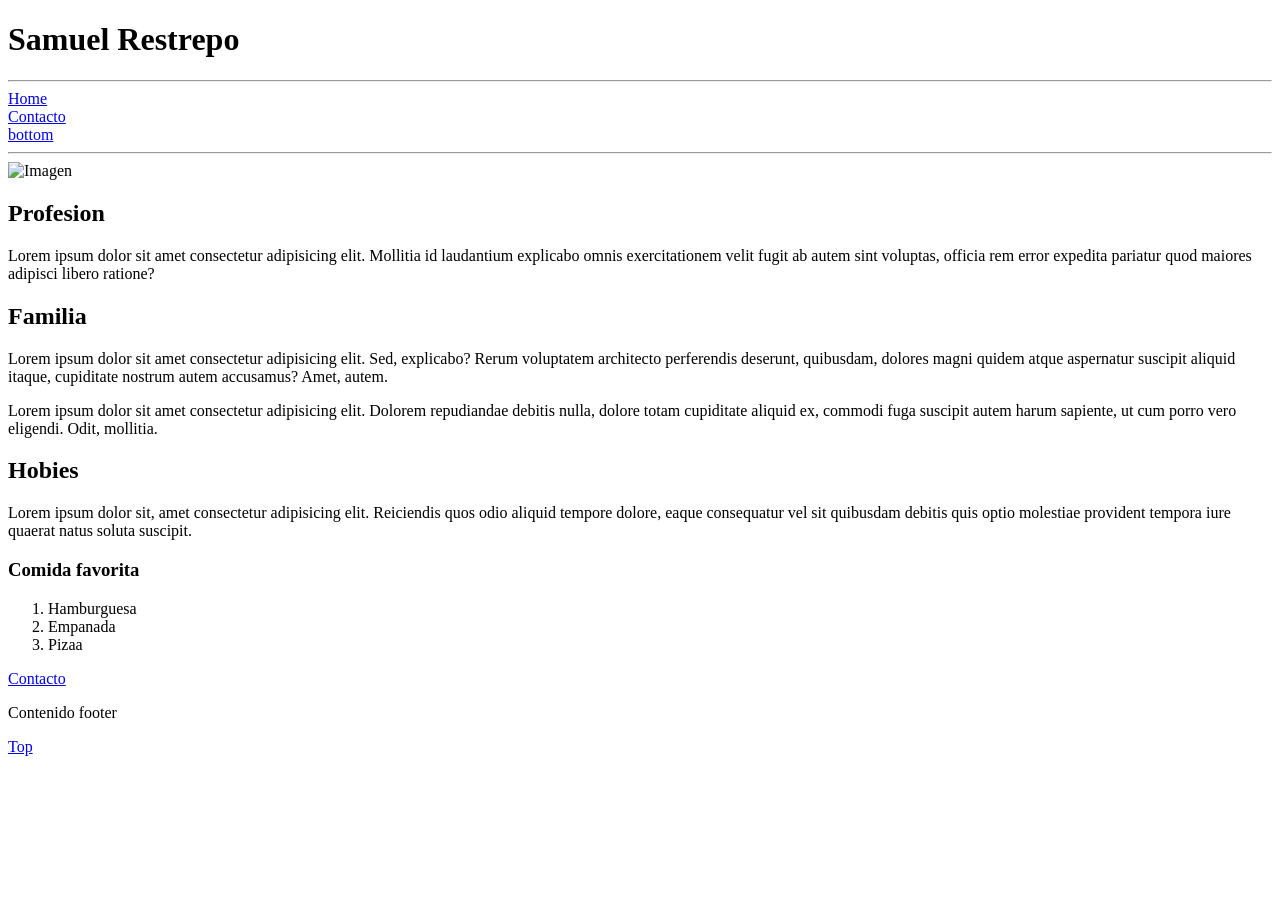
==== index.html @ 70c5a5b8 "se actualizo index en base a los cambios de la clase del dia de hoy" ====
<!DOCTYPE html>
<html lang="en">
<head>
    <meta charset="UTF-8">
    <meta name="viewport" content="width=device-width, initial-scale=1.0">
    <title>Samuel Restrepo / Inicio</title>
    <link rel="shortcut icon" href="assets/logooooo.png">
</head>
<body>
<header>
    <h1>Samuel Restrepo</h1>
</header>
<hr />
<nav>
    <a href="index.html">Home</a>
    <br>
    <a href="contacto.html">Contacto</a>
    <br />
    <a href="#bottom">bottom</a>
</nav>
<hr />
<img src="https://encrypted-tbn0.gstatic.com/images?q=tbn:ANd9GcRqrIaOoNLKb_PGfc_nS4s3IVBC8x7x9nYOqQ&s" alt="Imagen">
<main>
    <section>
        <h2>Profesion</h2>
        <p>
            Lorem ipsum dolor sit amet consectetur adipisicing elit. Mollitia id laudantium explicabo omnis exercitationem velit fugit ab autem sint voluptas, officia rem error expedita pariatur quod maiores adipisci libero ratione?
        </p>
    </section>
    <section>
        <h2>Familia</h2>
        <p>
            Lorem ipsum dolor sit amet consectetur adipisicing elit. Sed, explicabo? Rerum voluptatem architecto perferendis deserunt, quibusdam, dolores magni quidem atque aspernatur suscipit aliquid itaque, cupiditate nostrum autem accusamus? Amet, autem.
        </p>
        <p>
            Lorem ipsum dolor sit amet consectetur adipisicing elit. Dolorem repudiandae debitis nulla, dolore totam cupiditate aliquid ex, commodi fuga suscipit autem harum sapiente, ut cum porro vero eligendi. Odit, mollitia.
        </p>
    </section>
    <section>
        <h2>Hobies</h2>
        <p>
            Lorem ipsum dolor sit, amet consectetur adipisicing elit. Reiciendis quos odio aliquid tempore dolore, eaque consequatur vel sit quibusdam debitis quis optio molestiae provident tempora iure quaerat natus soluta suscipit.
        </p>
        <h3>Comida favorita</h3>
        <ol>
            <li>Hamburguesa</li>
            <li>Empanada</li>
            <li>Pizaa</li>
        </ol>       
</main>
<aside>
    <a
     href="https://github.com/Samuel-Restrepo223"
    taget="_blank"
    rel="noopener noreferrer"
    >Contacto</a
    >
</aside>
<footer id="bottom">
<p>Contenido footer</p>
<p> <a href="#top">Top</a> </p>
</footer>  
</body>
</html>
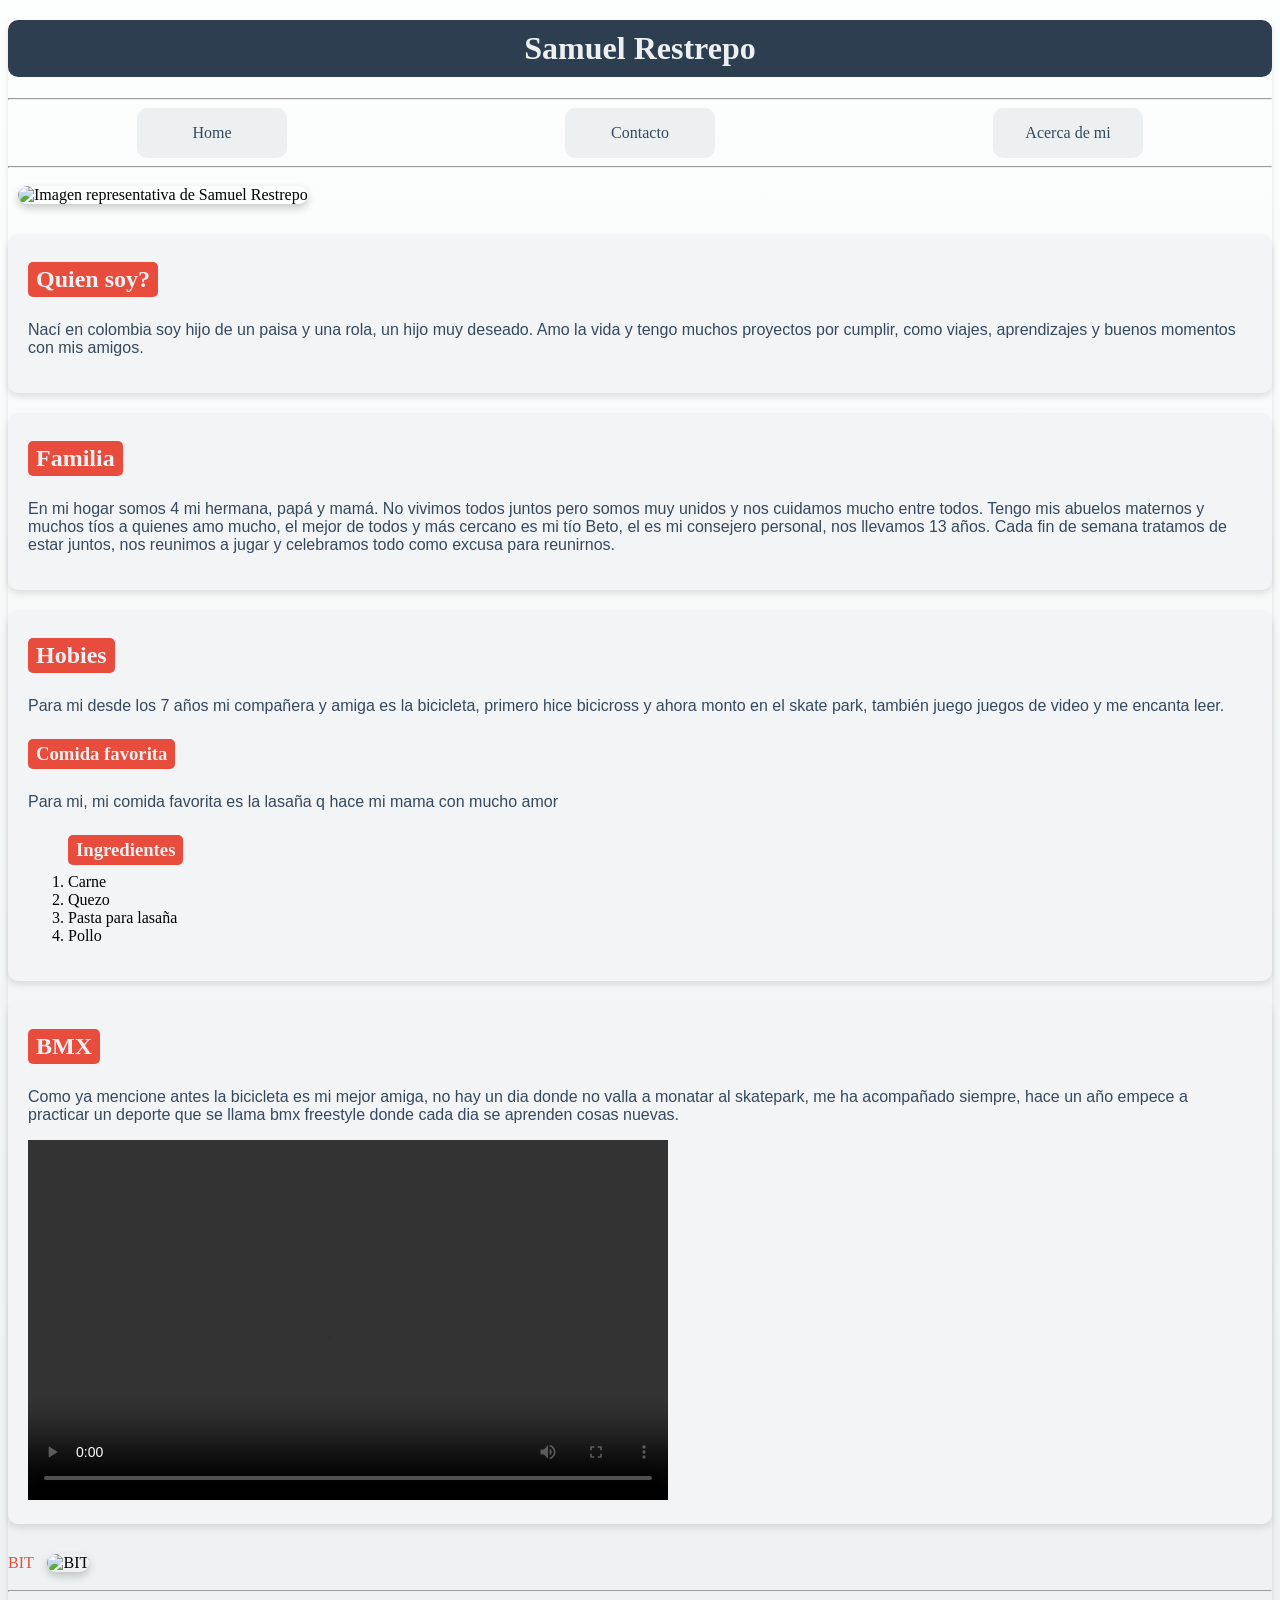
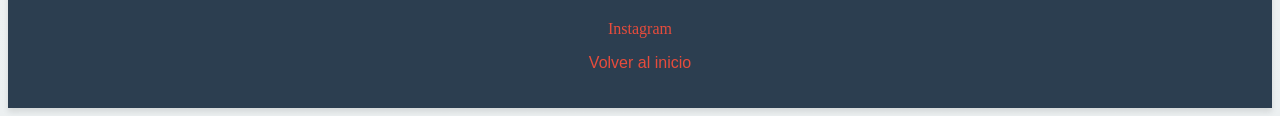
==== commit 490036bc: "se actualiza la pagina web" ====
--- a/index.html
+++ b/index.html
@@ -1,64 +1,84 @@
 <!DOCTYPE html>
-<html lang="en">
+<html lang="es">
 <head>
     <meta charset="UTF-8">
     <meta name="viewport" content="width=device-width, initial-scale=1.0">
-    <title>Samuel Restrepo / Inicio</title>
-    <link rel="shortcut icon" href="assets/logooooo.png">
+    <title>Samuel Restrepo</title>
+    <link rel="shortcut icon" href="./bit-website/assets/logo.jfif" type="image/x-icon">
+    <link rel="stylesheet" href="pagina.css">
+    <meta name="description" content="Página personal de Samuel Restrepo, donde comparto información sobre mi vida, familia, hobbies y más.">
+    <link rel="stylesheet" href="./contacto.html">
 </head>
 <body>
 <header>
     <h1>Samuel Restrepo</h1>
-</header>
-<hr />
+</header>    
+<hr>
 <nav>
-    <a href="index.html">Home</a>
-    <br>
-    <a href="contacto.html">Contacto</a>
-    <br />
-    <a href="#bottom">bottom</a>
+    <div class="container">
+        <a class="inicio" href="./index.html">Home</a>
+        <a class="contacto" href="contacto.html">Contacto</a>
+        <a class="sobremi" href="#bottom">Acerca de mi</a>
+    </div>
 </nav>
 <hr />
-<img src="https://encrypted-tbn0.gstatic.com/images?q=tbn:ANd9GcRqrIaOoNLKb_PGfc_nS4s3IVBC8x7x9nYOqQ&s" alt="Imagen">
-<main>
+<img  class="imagen." src="./bit-website/assets/imagen...jpeg" alt="Imagen representativa de Samuel Restrepo">
+
+    <main>
+        <div class="quien">
     <section>
-        <h2>Profesion</h2>
+        <h2 class=>Quien soy?</h2>
         <p>
-            Lorem ipsum dolor sit amet consectetur adipisicing elit. Mollitia id laudantium explicabo omnis exercitationem velit fugit ab autem sint voluptas, officia rem error expedita pariatur quod maiores adipisci libero ratione?
+            Nací en colombia soy hijo de un paisa y una rola, un hijo muy deseado. Amo la vida y tengo muchos proyectos por cumplir, como viajes, aprendizajes y buenos momentos con mis amigos.
         </p>
-    </section>
+    </section> 
+       </div>
     <section>
         <h2>Familia</h2>
         <p>
-            Lorem ipsum dolor sit amet consectetur adipisicing elit. Sed, explicabo? Rerum voluptatem architecto perferendis deserunt, quibusdam, dolores magni quidem atque aspernatur suscipit aliquid itaque, cupiditate nostrum autem accusamus? Amet, autem.
-        </p>
-        <p>
-            Lorem ipsum dolor sit amet consectetur adipisicing elit. Dolorem repudiandae debitis nulla, dolore totam cupiditate aliquid ex, commodi fuga suscipit autem harum sapiente, ut cum porro vero eligendi. Odit, mollitia.
+            En mi hogar somos 4 mi hermana, papá y mamá. No vivimos todos juntos pero somos muy unidos y nos cuidamos mucho entre todos. Tengo mis abuelos maternos y muchos tíos a quienes amo mucho, el mejor de todos y más cercano es mi tío Beto, el es mi consejero personal, nos llevamos 13 años. Cada fin de semana tratamos de estar juntos, nos reunimos a jugar y celebramos todo como excusa para reunirnos.
         </p>
     </section>
     <section>
         <h2>Hobies</h2>
         <p>
-            Lorem ipsum dolor sit, amet consectetur adipisicing elit. Reiciendis quos odio aliquid tempore dolore, eaque consequatur vel sit quibusdam debitis quis optio molestiae provident tempora iure quaerat natus soluta suscipit.
+            Para mi desde los 7 años mi compañera y amiga es la bicicleta, primero hice bicicross y ahora monto en el skate park, también juego juegos de video y me encanta leer.  
         </p>
         <h3>Comida favorita</h3>
+        <p>
+            Para mi, mi comida favorita es la lasaña q hace mi mama con mucho amor
+        </p>
         <ol>
-            <li>Hamburguesa</li>
-            <li>Empanada</li>
-            <li>Pizaa</li>
-        </ol>       
-</main>
-<aside>
-    <a
-     href="https://github.com/Samuel-Restrepo223"
-    taget="_blank"
-    rel="noopener noreferrer"
-    >Contacto</a
-    >
-</aside>
+            <h3>Ingredientes</h3>
+            <li>Carne</li>
+            <li>Quezo</li>
+            <li>Pasta para lasaña</li>
+            <li>Pollo</li>
+        </ol>
+    </section>
+    <section>
+        <h2>BMX</h2>
+        <p>
+            Como ya mencione antes la bicicleta es mi mejor amiga, no hay un dia donde no valla a monatar al skatepark, me ha acompañado siempre, hace un año empece a practicar un deporte que se llama bmx freestyle donde cada dia se aprenden cosas nuevas.
+        </p>
+    <video class="video" width="640" height="360" controls>
+    <source src="./bit-website/assets/video.mp4" type="video/mp4">
+    <source src="./bit-website/assets/video.mp4" type="video/ogg">
+          </video>
+          
+    </section>
+    </main>
+<a href="https://bitinstitute.online/"
+target="_blank"
+rel="noopener noreferrer"
+>BIT</a>
+<img class="imagen_BIT" src="https://tecnologicadeloriente.edu.co/wp-content/uploads/2024/09/Logo-BIT-feb-2024-4-03.png" alt="BIT">
+<hr>
 <footer id="bottom">
-<p>Contenido footer</p>
-<p> <a href="#top">Top</a> </p>
-</footer>  
+    <div class="footer-links"></div>
+    <a class="ig" href="https://www.instagram.com/lulo_funadooooo?igsh=MXQ0ZTkyYWNwYXVicA==">Instagram</a>
+    
+    <p><a href="#top">Volver al inicio</a></p>
+</footer>
 </body>
 </html>
--- a/pagina.css
+++ b/pagina.css
@@ -0,0 +1,131 @@
+h1 {
+    background-color: #2C3E50;
+    color: #ECF0F1;
+    text-align: center;
+    padding: 10px;
+    margin-top: 20px;
+    font-family: 'Playfair Display', serif;
+    border-radius: 10px;
+} 
+h2 {
+    background-color: #E74C3C;
+    color: #ECF0F1;
+    padding: 4px 8px;
+    border-radius: 5px;
+    display: inline-block; 
+    margin: 8px 0;
+    }
+h3 {
+   background-color: #E74C3C;
+   color: #ECF0F1;
+   padding: 4px 8px;
+   border-radius: 5px;
+   display: inline-block; 
+   margin: 8px 0;
+ }
+
+
+body {
+    background: linear-gradient(to bottom, #FDFEFE, #ECF0F1);
+    box-shadow: 0 4px 6px rgba(0, 0, 0, 0.1);
+}
+p {
+    color: #34495E;
+    font-family: 'Roboto', sans-serif;
+}
+
+a {
+    color: #E74C3C;
+    text-decoration: none;
+}
+a:hover {
+    color: #C0392B;
+    text-decoration: underline;
+}
+section {
+    background-color: #F3F4F6;
+    padding: 20px;
+    margin: 20px 0;
+    border-radius: 10px;
+    box-shadow: 0 4px 6px rgba(0, 0, 0, 0.1);
+}
+img {
+    border-radius: 10px;
+    margin: 10px;
+}
+button {
+    background-color: #2C3E50;
+    color: #ECF0F1;
+    padding: 10px 20px;
+    border: none;
+    border-radius: 5px;
+    cursor: pointer;
+    display: block;
+    margin: 10px auto;
+}
+button:hover {
+    background-color: #34495E;
+}
+footer {
+    background-color: #2C3E50;
+    color: #ECF0F1;
+    text-align: center;
+    padding: 20px;
+}
+footer a {
+    color: #E74C3C;
+    text-decoration: none;
+}
+.imagen_BIT {
+    margin: 10px;
+    width: 50px;
+}
+.container {
+    display: flex;
+    justify-content: center;
+    gap: 20px;
+    align-items: center;
+}
+.sobremi, .inicio, .contacto {
+    background-color: #ECF0F1;
+    color: #34495E;
+    display: flex;
+    justify-content: center;
+    align-items: center;
+    width: 150px;
+    height: 50px;
+    margin: auto;
+    border-radius: 10px;
+}
+.containerprincipal {
+    display: flex;
+    justify-content: center;
+    gap: 20px;
+    align-items: center;
+}
+.video-container {
+    max-width: 640px;
+    margin: 0 auto;
+    border-radius: 15px;
+    box-shadow: 0px 4px 8px rgba(0, 0, 0, 0.2);
+    background-color: transparent; 
+    padding: 10px;
+  }
+  
+  .styled-video {
+    border-radius: 10px;
+    background-color: transparent;
+  }
+  
+  img {
+    width: 50%; /* Ajusta el porcentaje según tus necesidades */
+    height: auto; /* Mantiene la proporción de la imagen */
+    border-radius: 10px; /* Añade bordes redondeados si lo deseas */
+    box-shadow: 0px 4px 8px rgba(0, 0, 0, 0.2); /* Da un efecto de sombra elegante */
+}
+.ig{
+    text-align: right;
+    width: 100%;
+    margin: 10px;
+    padding: 10px;
+}
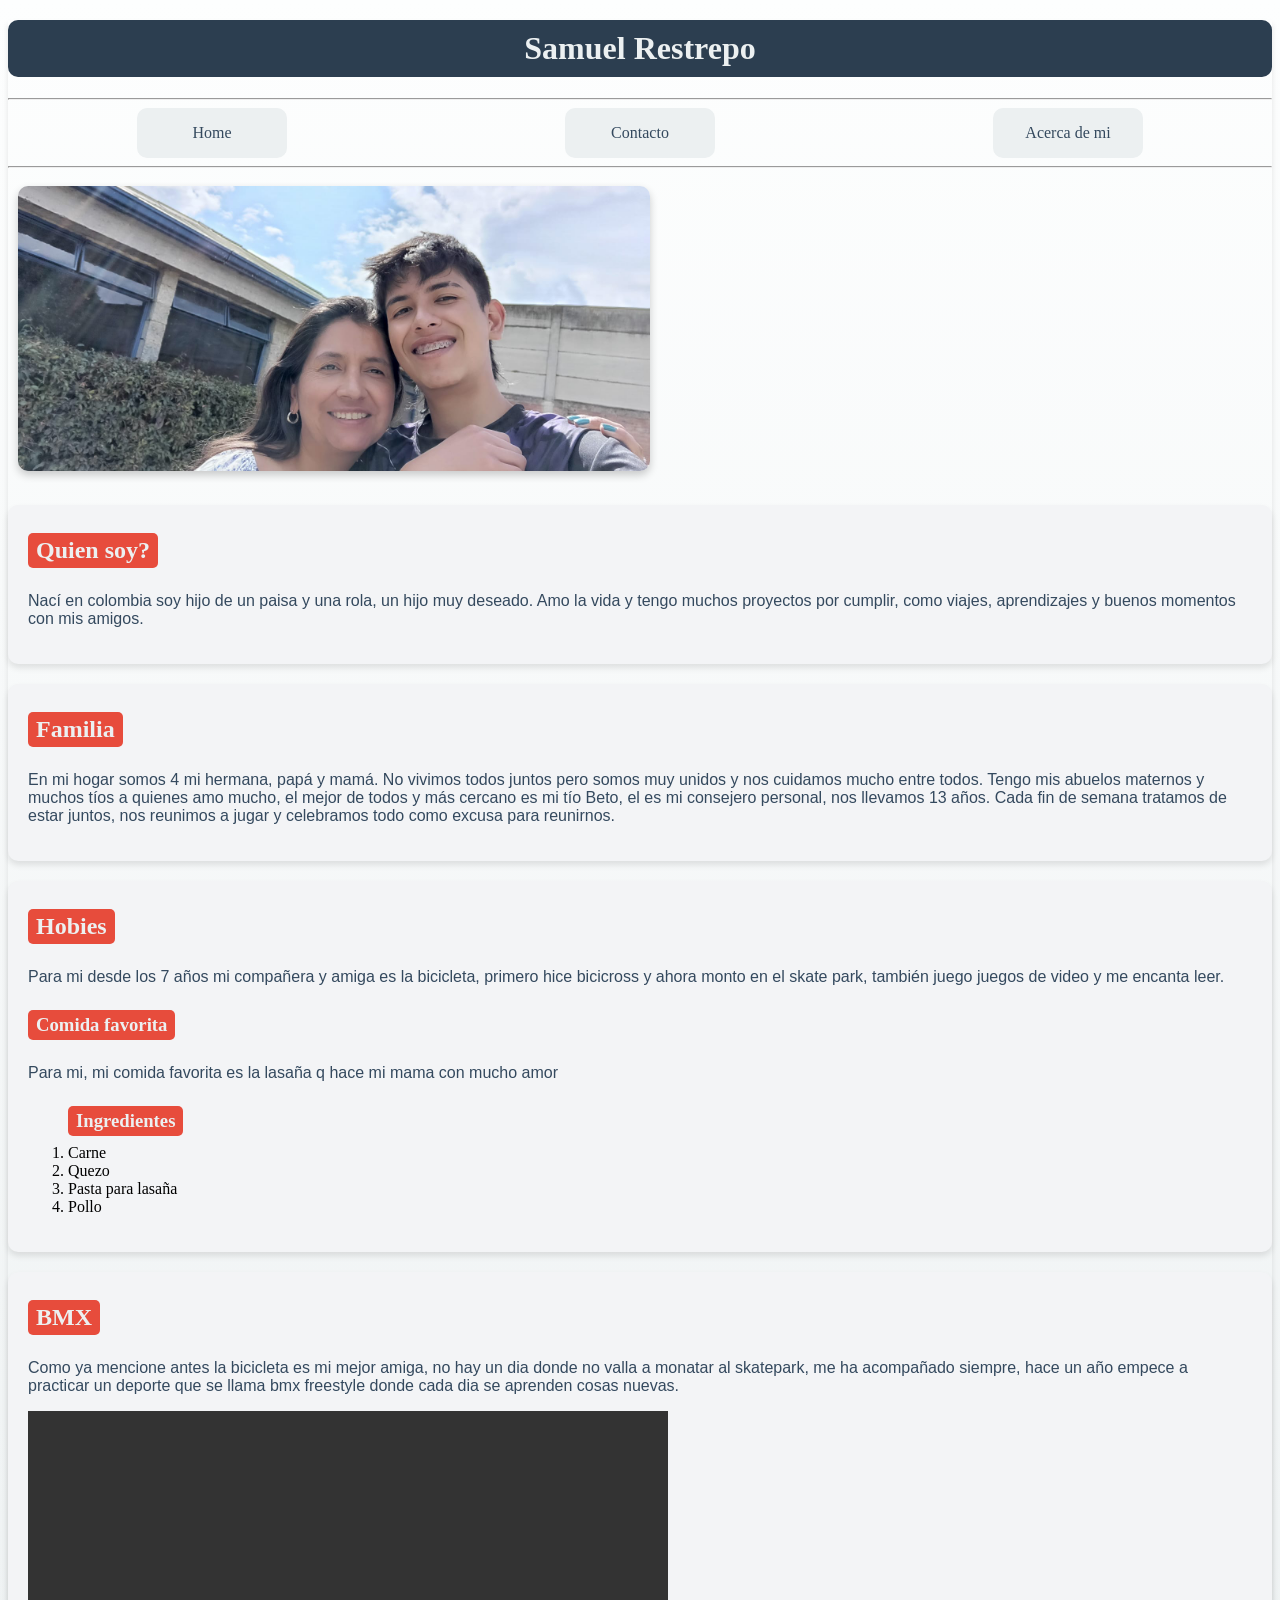
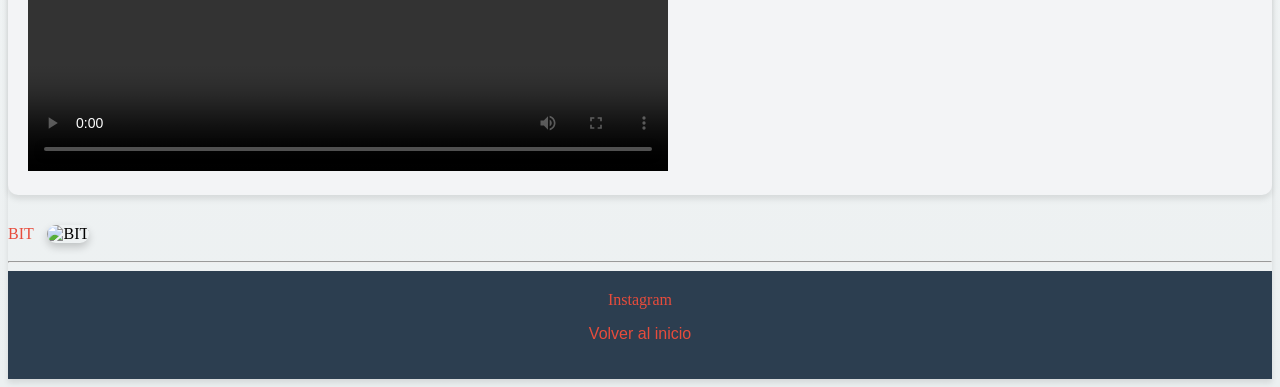
==== commit 0beb9331: "actualizacion de la pagina web" ====
--- a/index.html
+++ b/index.html
@@ -4,7 +4,7 @@
     <meta charset="UTF-8">
     <meta name="viewport" content="width=device-width, initial-scale=1.0">
     <title>Samuel Restrepo</title>
-    <link rel="shortcut icon" href="./bit-website/assets/logo.jfif" type="image/x-icon">
+    <link rel="shortcut icon" href="./assets/logo.jfif" type="image/x-icon">
     <link rel="stylesheet" href="pagina.css">
     <meta name="description" content="Página personal de Samuel Restrepo, donde comparto información sobre mi vida, familia, hobbies y más.">
     <link rel="stylesheet" href="./contacto.html">
@@ -22,7 +22,7 @@
     </div>
 </nav>
 <hr />
-<img  class="imagen." src="./bit-website/assets/imagen...jpeg" alt="Imagen representativa de Samuel Restrepo">
+<img  class="imagen." src="./assets/imagen...jpeg" alt="Imagen representativa de Samuel Restrepo">
 
     <main>
         <div class="quien">
@@ -62,8 +62,8 @@
             Como ya mencione antes la bicicleta es mi mejor amiga, no hay un dia donde no valla a monatar al skatepark, me ha acompañado siempre, hace un año empece a practicar un deporte que se llama bmx freestyle donde cada dia se aprenden cosas nuevas.
         </p>
     <video class="video" width="640" height="360" controls>
-    <source src="./bit-website/assets/video.mp4" type="video/mp4">
-    <source src="./bit-website/assets/video.mp4" type="video/ogg">
+    <source src="./assets/video.mp4" type="video/mp4">
+    <source src="./assets/video.mp4" type="video/ogg">
           </video>
           
     </section>
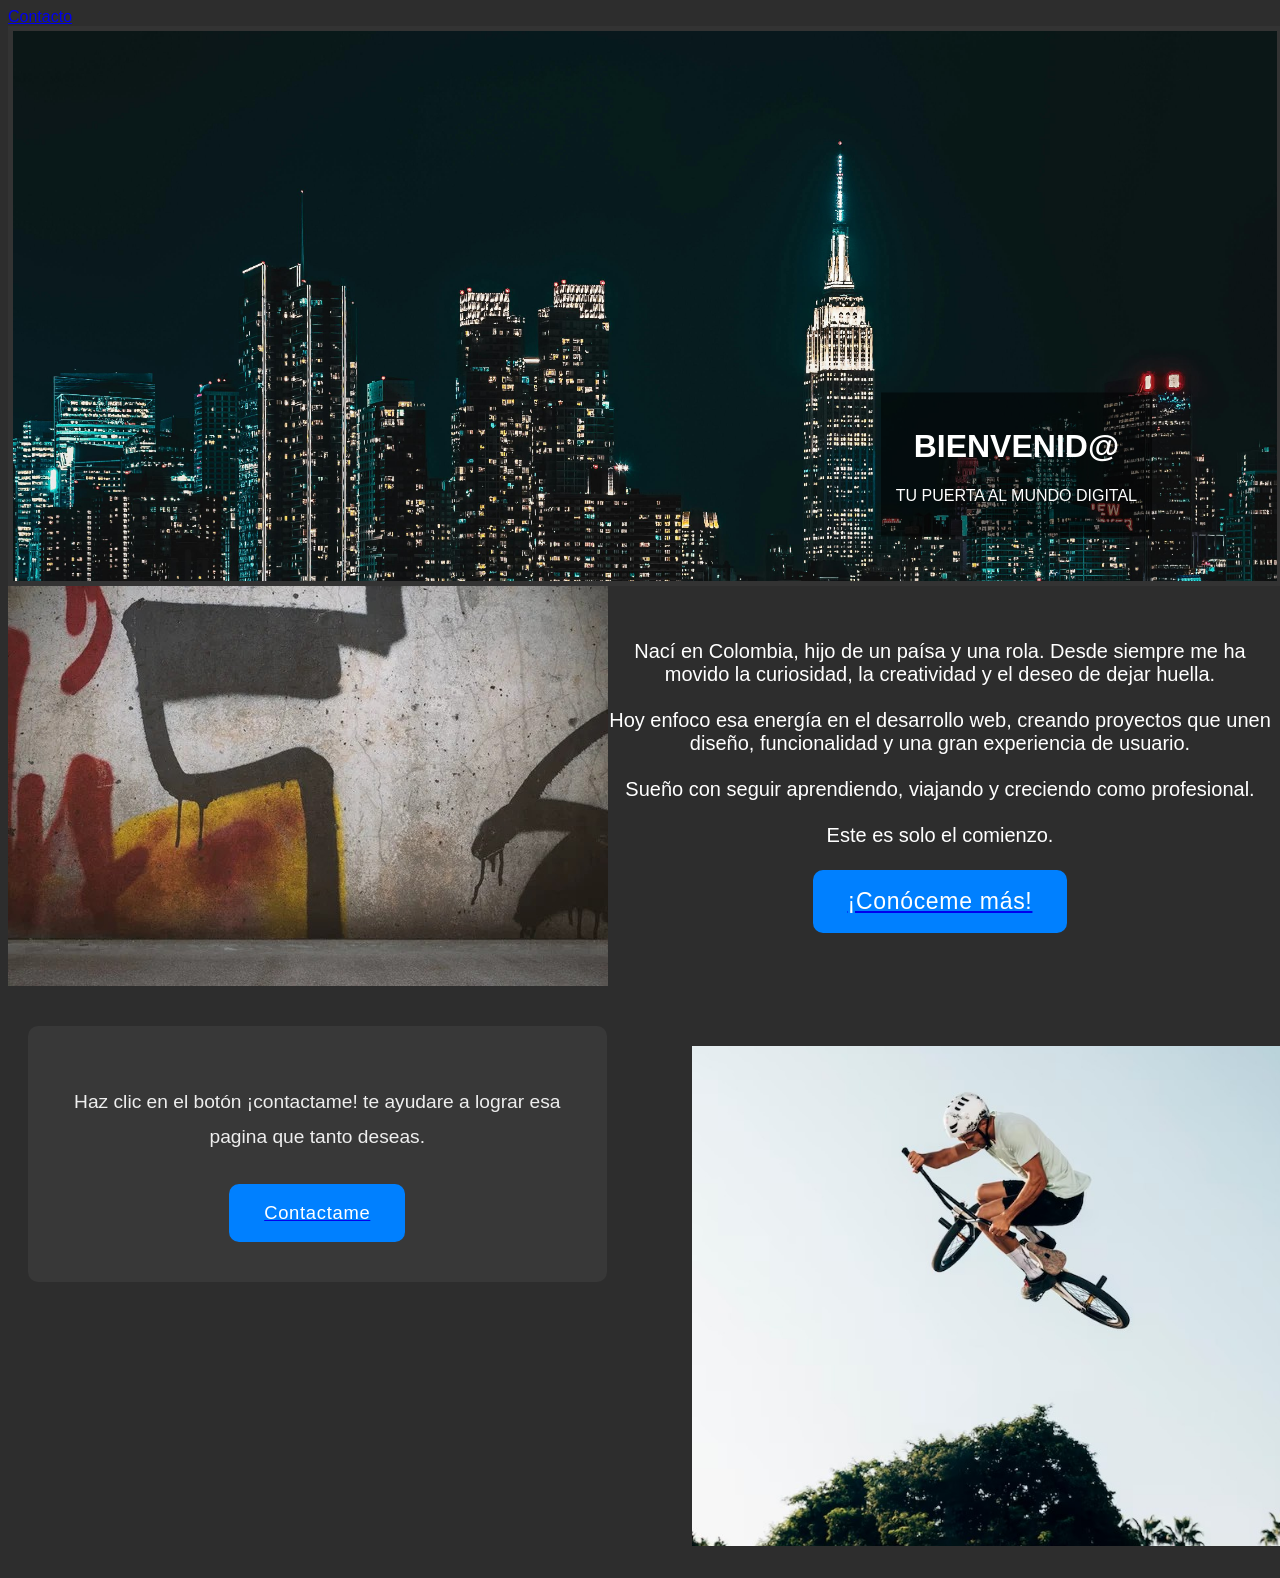
==== commit 1d6baeec: "se actualiza pagina web" ====
--- a/index.html
+++ b/index.html
@@ -1,84 +1,52 @@
 <!DOCTYPE html>
 <html lang="es">
 <head>
-    <meta charset="UTF-8">
-    <meta name="viewport" content="width=device-width, initial-scale=1.0">
-    <title>Samuel Restrepo</title>
-    <link rel="shortcut icon" href="./assets/logo.jfif" type="image/x-icon">
-    <link rel="stylesheet" href="pagina.css">
-    <meta name="description" content="Página personal de Samuel Restrepo, donde comparto información sobre mi vida, familia, hobbies y más.">
-    <link rel="stylesheet" href="./contacto.html">
+  <meta charset="UTF-8">
+  <meta name="viewport" content="width=device-width, initial-scale=1.0">
+  <link rel="shortcut icon" href="https://i.pinimg.com/736x/35/2e/eb/352eeb315c9a6cf684406cb46900e8e5.jpg" type="image/x-icon">
+  <title>Mi Pagina Web</title>
+  <link rel="stylesheet" href="./css/styles.I.css">
+  <a class="contacto" href="contacto.html">Contacto</a>
 </head>
 <body>
-<header>
-    <h1>Samuel Restrepo</h1>
-</header>    
-<hr>
-<nav>
-    <div class="container">
-        <a class="inicio" href="./index.html">Home</a>
-        <a class="contacto" href="contacto.html">Contacto</a>
-        <a class="sobremi" href="#bottom">Acerca de mi</a>
+  <header>
+  <div class="contenedor-imagen">
+    <div class="texto-superpuesto">
+      <h1>BIENVENID@</h1>
+      <p>TU PUERTA AL MUNDO DIGITAL</p>
+  </div>
+</header>
+<div class="contenedor-imagen-bio">
+   <img src="./assets/imagen.2.jpeg" alt="imagen-2">
+  <div class="contenedor-bio">
+    <p class="texto-bio">
+      Nací en Colombia, hijo de un paísa y una rola. Desde siempre me ha movido la curiosidad, la creatividad y el deseo de dejar huella.
+      <br><br>
+      Hoy enfoco esa energía en el desarrollo web, creando proyectos que unen diseño, funcionalidad y una gran experiencia de usuario.
+      <br><br>
+      Sueño con seguir aprendiendo, viajando y creciendo como profesional.
+      <br><br>
+      Este es solo el comienzo.
+      <br><br>
+      <a href="./acerca-d-mi.html">
+     <button>¡Conóceme más!</button>  
+    </a>
+    </p>
+  </div>
+</div>
+<div class="contenedor-principal-contacto">
+  <div class="apartado-izquierda-contacto">
+    <p>Haz clic en el botón ¡contactame! te ayudare a lograr esa pagina que tanto deseas.      
+    </p>
+    <a href="./contacto.html">
+    <button>Contactame</button>
+  </a>
+  </div>
+  <div class="contenedor-contacto">
+    <div class="bmx-con">
+      <img class="bmx-img" src="./assets/bmx-img.jpg" alt="imagen-bmx">
     </div>
-</nav>
-<hr />
-<img  class="imagen." src="./assets/imagen...jpeg" alt="Imagen representativa de Samuel Restrepo">
-
-    <main>
-        <div class="quien">
-    <section>
-        <h2 class=>Quien soy?</h2>
-        <p>
-            Nací en colombia soy hijo de un paisa y una rola, un hijo muy deseado. Amo la vida y tengo muchos proyectos por cumplir, como viajes, aprendizajes y buenos momentos con mis amigos.
-        </p>
-    </section> 
-       </div>
-    <section>
-        <h2>Familia</h2>
-        <p>
-            En mi hogar somos 4 mi hermana, papá y mamá. No vivimos todos juntos pero somos muy unidos y nos cuidamos mucho entre todos. Tengo mis abuelos maternos y muchos tíos a quienes amo mucho, el mejor de todos y más cercano es mi tío Beto, el es mi consejero personal, nos llevamos 13 años. Cada fin de semana tratamos de estar juntos, nos reunimos a jugar y celebramos todo como excusa para reunirnos.
-        </p>
-    </section>
-    <section>
-        <h2>Hobies</h2>
-        <p>
-            Para mi desde los 7 años mi compañera y amiga es la bicicleta, primero hice bicicross y ahora monto en el skate park, también juego juegos de video y me encanta leer.  
-        </p>
-        <h3>Comida favorita</h3>
-        <p>
-            Para mi, mi comida favorita es la lasaña q hace mi mama con mucho amor
-        </p>
-        <ol>
-            <h3>Ingredientes</h3>
-            <li>Carne</li>
-            <li>Quezo</li>
-            <li>Pasta para lasaña</li>
-            <li>Pollo</li>
-        </ol>
-    </section>
-    <section>
-        <h2>BMX</h2>
-        <p>
-            Como ya mencione antes la bicicleta es mi mejor amiga, no hay un dia donde no valla a monatar al skatepark, me ha acompañado siempre, hace un año empece a practicar un deporte que se llama bmx freestyle donde cada dia se aprenden cosas nuevas.
-        </p>
-    <video class="video" width="640" height="360" controls>
-    <source src="./assets/video.mp4" type="video/mp4">
-    <source src="./assets/video.mp4" type="video/ogg">
-          </video>
-          
-    </section>
-    </main>
-<a href="https://bitinstitute.online/"
-target="_blank"
-rel="noopener noreferrer"
->BIT</a>
-<img class="imagen_BIT" src="https://tecnologicadeloriente.edu.co/wp-content/uploads/2024/09/Logo-BIT-feb-2024-4-03.png" alt="BIT">
-<hr>
-<footer id="bottom">
-    <div class="footer-links"></div>
-    <a class="ig" href="https://www.instagram.com/lulo_funadooooo?igsh=MXQ0ZTkyYWNwYXVicA==">Instagram</a>
-    
-    <p><a href="#top">Volver al inicio</a></p>
-</footer>
+  </div>
+</div>
 </body>
 </html>
--- a/css/styles.I.css
+++ b/css/styles.I.css
@@ -0,0 +1,138 @@
+:root {
+    --color-fondo: #2D2D2D;
+    --color-secundario: #ff0000;
+    --color-texto: #ffffff;
+    --fuente-base: "Roboto", sans-serif;
+}
+body{
+    background-color: var(--color-fondo);
+    font-family: var(--fuente-base);
+}
+.contenedor-imagen {
+    width: 100%; 
+    height: 550px; 
+    background-image: url(../assets/fondo.2.jpg); 
+    background-size: cover; 
+    background-position: 50% 60%; 
+    overflow: hidden; 
+    border: 5px solid #333; 
+}
+  
+.imagen-1 {
+    width: 100%; 
+    height: 100%; 
+    object-fit: cover; 
+  }
+  .texto-superpuesto {
+    position: absolute; /* Posiciona el texto dentro del contenedor */
+    top: 50%; /* Centra verticalmente */
+    right: 10%; /* Ubica el texto en la parte derecha */
+    transform: translateY(-40%); /* Ajusta el centro vertical */
+    background-color: rgba(0, 0, 0, 0.5); /* Fondo semitransparente para legibilidad */
+    color: var(--color-texto); /* Texto en blanco */
+    padding: 15px; /* Espaciado interno */
+    border-radius: 8px color ; /* Bordes redondeados */
+    text-align: center; /* Centra el contenido dentro del texto */
+  }
+.contenedor-imagen-bio{
+  display: flex;
+  color: var(--color-texto);
+  font-family: var(--fuente-base);
+  align-items: center;
+  justify-content: flex-end;
+  font-size: 20px;
+}
+.contenedor-bio{
+width: 70%;
+text-align: center ;
+}
+.contenedor-bio button{
+  display: block;
+  margin: 0 auto;
+  padding: 18px 35px; /* Más espacio interno */
+  background-color: #0080ff; /* Un azul vibrante */
+  color: white;
+  border: none;
+  border-radius: 10px; /* Bordes más redondeados */
+  cursor: pointer;
+  font-size: 1.15em; /* Texto más grande */
+  letter-spacing: 0.7px; /* Un poco de espacio entre letras */
+  transition: background-color 0.3s ease; /* Transición suave al pasar el ratón */
+}
+
+.texto-bio{
+  text-align: inherit;
+}
+.contenedor-principal-contacto {
+  display: flex; /* Habilita Flexbox para los apartados izquierdo y derecho */
+  align-items: flex-start; /* Alinea los apartados verticalmente al inicio */
+  justify-content: space-between; /* Distribuye el espacio entre los apartados */
+  margin-top: 20px; /* Añade un margen superior para separarlo de la sección anterior */
+  padding: 20px; /* Añade un poco de espacio interno */
+  width: 100%;
+}
+
+.apartado-izquierda-contacto {
+  text-align: center; /* Alinea el texto del apartado izquierdo a la izquierda */
+  width: 40%;
+  padding: 40px;
+  background-color: rgba(255, 255, 255, 0.05);
+  border-radius: 10px;
+}
+.apartado-izquierda-contacto h2 {
+  font-size: 1.8em;
+  color: var(--color-texto);
+  margin-bottom: 15px;
+}
+.apartado-izquierda-contacto p {
+  color: #eee; /* Un gris más claro para mejor contraste */
+    font-size: 1.2em; /* Un poco más grande */
+    line-height: 1.8; /* Mejor espaciado entre líneas */
+    margin-bottom: 30px;
+    text-align: center;
+}
+
+
+
+.apartado-izquierda-contacto button {
+  display: block;
+  margin: 0 auto;
+  padding: 18px 35px; /* Más espacio interno */
+  background-color: #0080ff; /* Un azul vibrante */
+  color: white;
+  border: none;
+  border-radius: 10px; /* Bordes más redondeados */
+  cursor: pointer;
+  font-size: 1.15em; /* Texto más grande */
+  letter-spacing: 0.7px; /* Un poco de espacio entre letras */
+  transition: background-color 0.3s ease; /* Transición suave al pasar el ratón */
+}
+.apartado-izquierda-contacto button:hover {
+  background-color: #0056b3;
+}
+.contenedor-contacto {
+  display: flex; /* Habilita Flexbox */
+  align-items: center; /* Alinea verticalmente al centro */
+  justify-content: flex-end; /* Alinea los elementos a la derecha */
+  margin-top: 20px;
+  width: 55%;
+}
+
+.contacto {
+  text-align: left; 
+  margin-right: 20px; 
+  order: 1;
+}
+.bmx-con{
+  order: 2;
+}
+.bmx-img {
+  max-width: 100%; 
+  height: auto;
+  width: 600px; 
+  height: 500px; 
+  object-fit: cover; 
+}
+.fot {
+  color: var(--color-texto)
+}
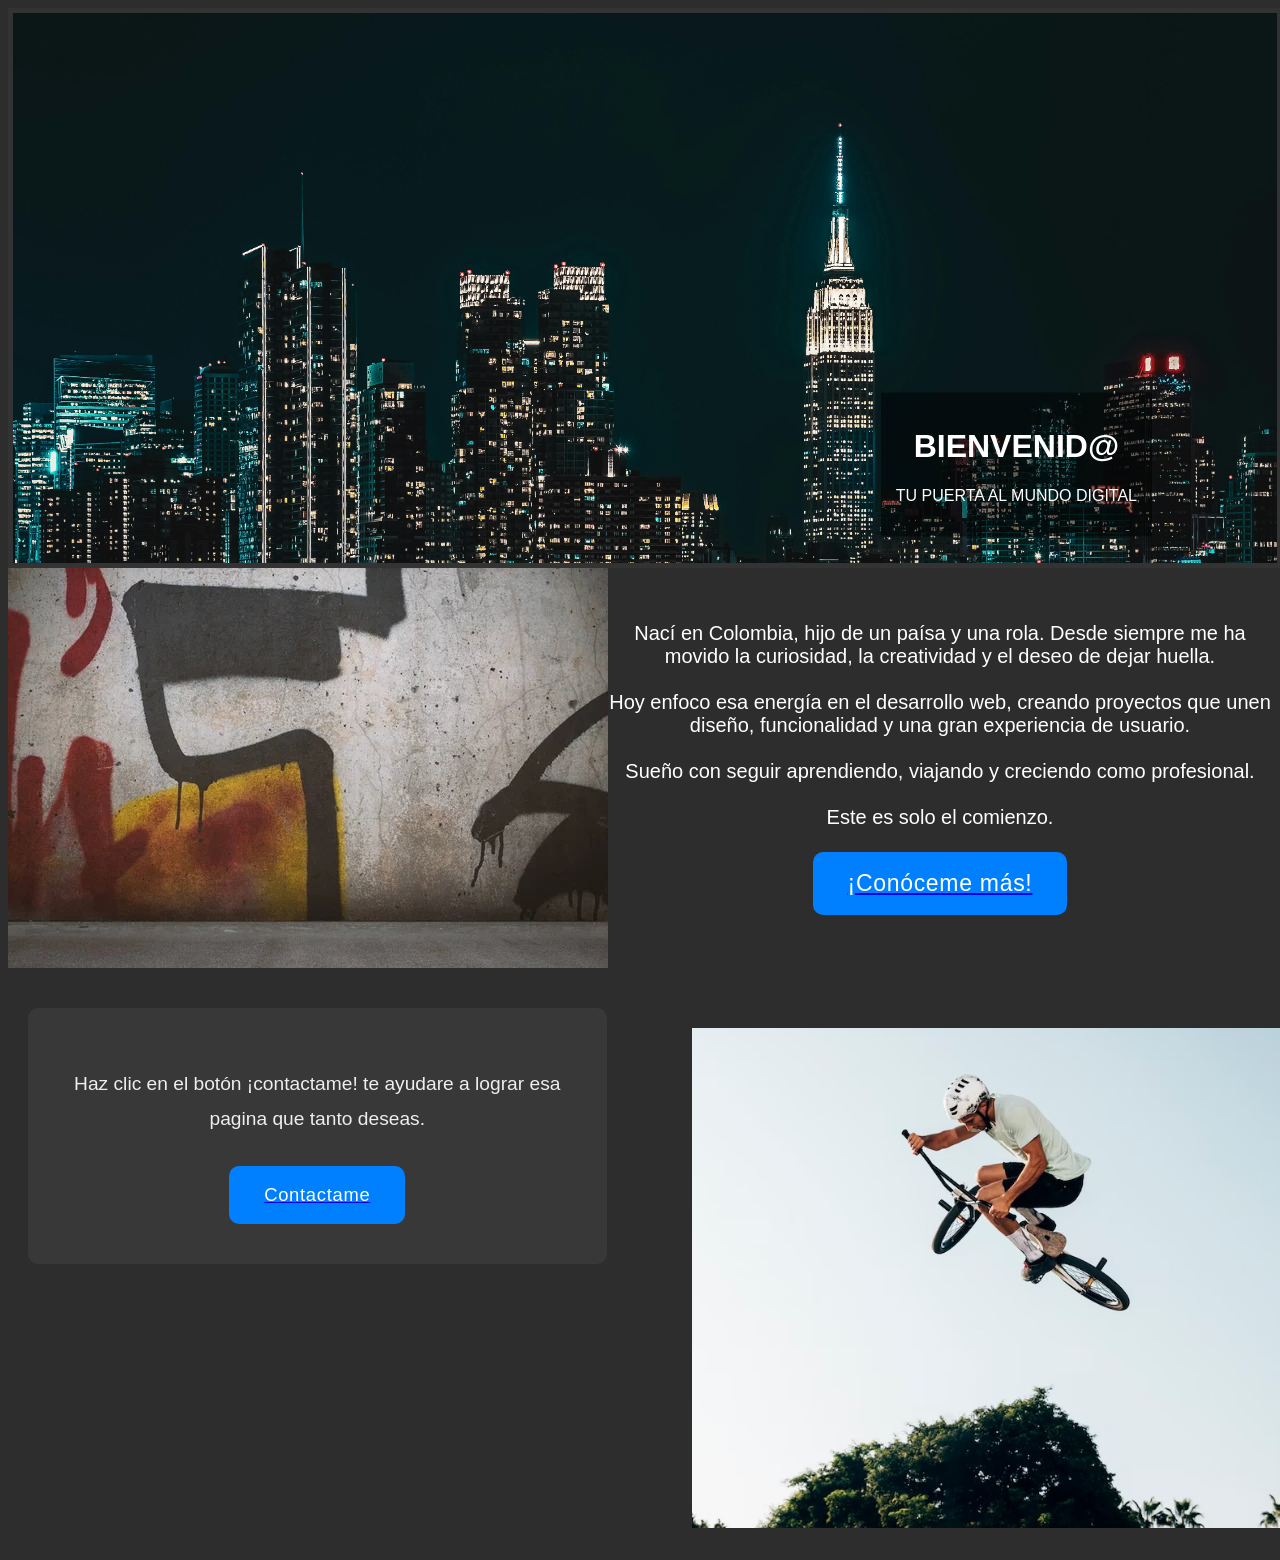
==== commit 9faa51af: "se actualiza pag" ====
--- a/index.html
+++ b/index.html
@@ -6,7 +6,7 @@
   <link rel="shortcut icon" href="https://i.pinimg.com/736x/35/2e/eb/352eeb315c9a6cf684406cb46900e8e5.jpg" type="image/x-icon">
   <title>Mi Pagina Web</title>
   <link rel="stylesheet" href="./css/styles.I.css">
-  <a class="contacto" href="contacto.html">Contacto</a>
+
 </head>
 <body>
   <header>
